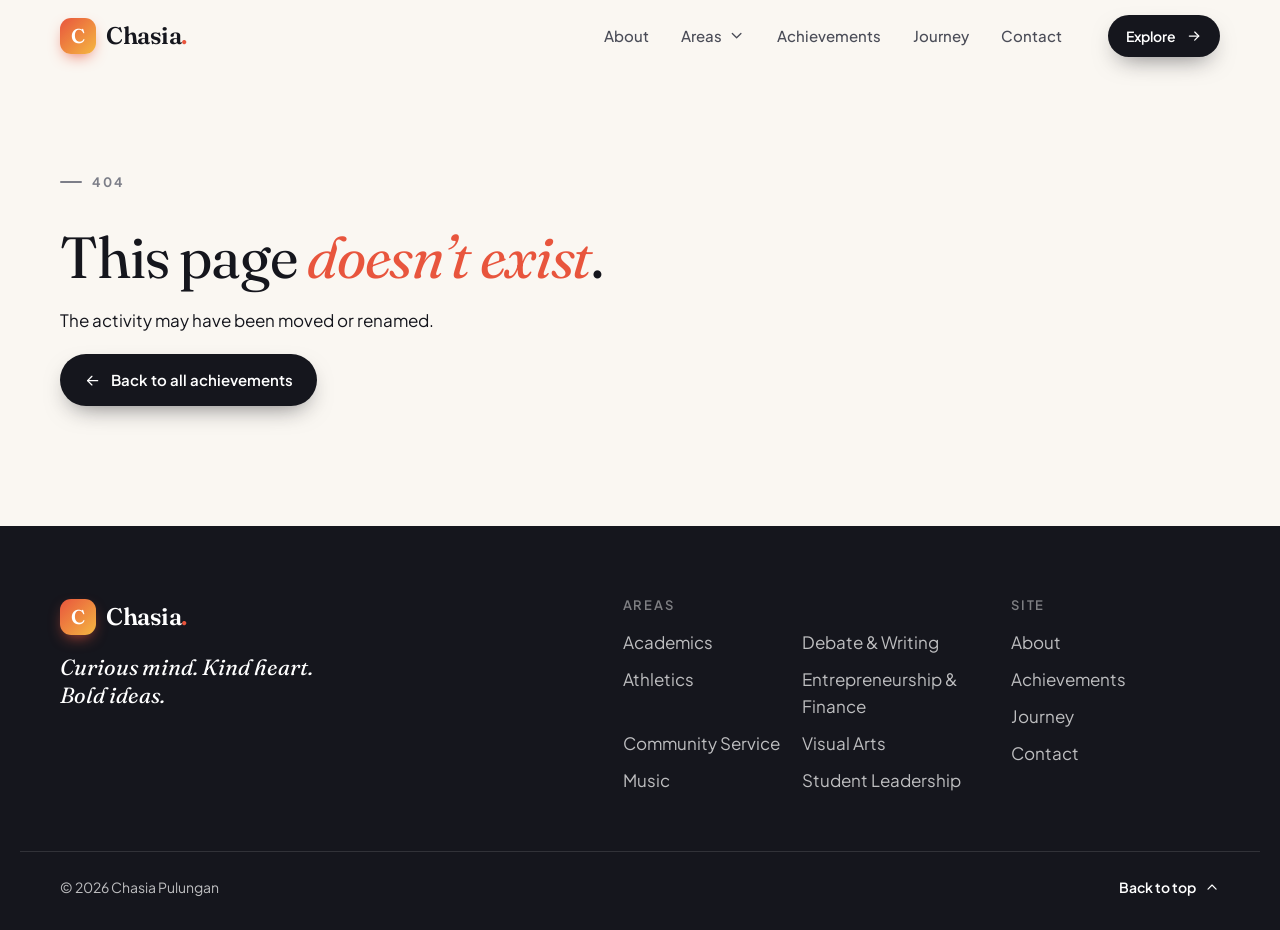
==== activity.html @ 690231e1 "Build Chasia achievements website Static, responsive site with a home page (hero, highlights, areas," ====
<!doctype html>
<html lang="en">
<head>
  <meta charset="utf-8">
  <meta name="viewport" content="width=device-width, initial-scale=1">
  <title>Activity — Chasia Pulungan</title>
  <meta name="description" content="Details, photos and videos of Chasia Pulungan’s activities and achievements.">
  <meta name="theme-color" content="#FAF7F2">
  <link rel="icon" href="assets/img/favicon.svg" type="image/svg+xml">
  <link rel="preconnect" href="https://fonts.googleapis.com">
  <link rel="preconnect" href="https://fonts.gstatic.com" crossorigin>
  <link href="https://fonts.googleapis.com/css2?family=Fraunces:ital,opsz,wght@0,9..144,400;0,9..144,600;1,9..144,400;1,9..144,600&family=Plus+Jakarta+Sans:wght@400;500;600;700&display=swap" rel="stylesheet">
  <link rel="stylesheet" href="assets/css/styles.css">
</head>
<body class="page-activity">
  <a class="skip" href="#main">Skip to content</a>
  <header id="site-header" class="header"></header>
  <main id="main"></main>
  <footer id="site-footer" class="footer"></footer>

  <!-- Lightbox -->
  <div class="lightbox" id="lightbox" role="dialog" aria-modal="true" aria-label="Media viewer" hidden>
    <div class="lightbox__top">
      <span class="lightbox__count" data-lb-count></span>
      <button class="lightbox__btn" data-lb-close aria-label="Close viewer"></button>
    </div>
    <div class="lightbox__stage" data-lb-stage></div>
    <button class="lightbox__nav lightbox__nav--prev" data-lb-prev aria-label="Previous"></button>
    <button class="lightbox__nav lightbox__nav--next" data-lb-next aria-label="Next"></button>
    <div class="lightbox__bottom">
      <p class="lightbox__caption" data-lb-caption></p>
      <div class="lightbox__thumbs" data-lb-thumbs></div>
    </div>
  </div>

  <script src="assets/js/data.js"></script>
  <script src="assets/js/common.js"></script>
  <script src="assets/js/activity.js"></script>
</body>
</html>
---- assets/css/styles.css ----
/* =============================================================
   CHASIA — Design system
   ============================================================= */
:root {
  --bg: #FAF7F2;
  --bg-2: #F3EEE6;
  --surface: #FFFFFF;
  --ink: #15161D;
  --ink-2: #4A4C57;
  --ink-3: #7C7E88;
  --line: #E6E0D6;
  --accent: #E8553D;
  --accent-2: #F5B841;
  --radius: 22px;
  --radius-sm: 14px;
  --shadow-sm: 0 1px 2px rgba(21,22,29,.05), 0 2px 8px rgba(21,22,29,.04);
  --shadow: 0 2px 4px rgba(21,22,29,.04), 0 12px 32px -8px rgba(21,22,29,.12);
  --shadow-lg: 0 30px 60px -20px rgba(21,22,29,.28);
  --serif: "Fraunces", Georgia, "Times New Roman", serif;
  --sans: "Plus Jakarta Sans", system-ui, -apple-system, "Segoe UI", sans-serif;
  --ease: cubic-bezier(.2,.7,.2,1);
  --header-h: 72px;
  --gutter: clamp(16px, 4vw, 40px);
}

*, *::before, *::after { box-sizing: border-box; }
[hidden] { display: none !important; }
html { scroll-behavior: smooth; scroll-padding-top: calc(var(--header-h) + 12px); -webkit-text-size-adjust: 100%; }
body {
  margin: 0; background: var(--bg); color: var(--ink);
  font-family: var(--sans); font-size: 17px; line-height: 1.6;
  -webkit-font-smoothing: antialiased; text-rendering: optimizeLegibility;
  overflow-x: hidden;
}
body.drawer-open, body.lb-open { overflow: hidden; }
img, video, svg { display: block; max-width: 100%; }
a { color: inherit; text-decoration: none; }
button { font: inherit; color: inherit; background: none; border: 0; cursor: pointer; padding: 0; }
h1, h2, h3, h4 { margin: 0; font-weight: 600; line-height: 1.1; }
p { margin: 0; }
ul, ol { margin: 0; padding: 0; list-style: none; }
:focus-visible { outline: 3px solid var(--accent); outline-offset: 3px; border-radius: 6px; }
::selection { background: var(--ink); color: var(--bg); }

.i { width: 1.15em; height: 1.15em; flex: none; }
.rot90 { transform: rotate(90deg); transition: transform .25s var(--ease); }
.container { width: 100%; max-width: 1240px; margin: 0 auto; padding: 0 var(--gutter); }

.skip { position: absolute; left: 12px; top: -60px; z-index: 200; background: var(--ink); color: #fff; padding: 10px 16px; border-radius: 10px; }
.skip:focus { top: 12px; }

/* ---------- Typography ---------- */
.kicker {
  display: inline-flex; align-items: center; gap: 10px;
  font-size: 13px; font-weight: 700; letter-spacing: .14em; text-transform: uppercase; color: var(--ink-3);
  margin-bottom: 14px;
}
.kicker::before { content: ""; width: 22px; height: 2px; background: currentColor; border-radius: 2px; }
.kicker--light { color: rgba(255,255,255,.7); }
.h2 { font-family: var(--serif); font-weight: 400; font-size: clamp(34px, 5vw, 58px); letter-spacing: -.02em; line-height: 1.04; }
.h2 em, .hero__title em { font-style: italic; color: var(--accent); }
.h2--light { color: #fff; }
.h2--light em { color: var(--accent-2); }
.h3 { font-family: var(--serif); font-weight: 600; font-size: 26px; letter-spacing: -.01em; margin: 48px 0 18px; }

/* ---------- Buttons ---------- */
.btn {
  display: inline-flex; align-items: center; justify-content: center; gap: 10px;
  height: 52px; padding: 0 24px; border-radius: 999px; font-weight: 600; font-size: 15px;
  transition: transform .25s var(--ease), background .25s, color .25s, box-shadow .25s, border-color .25s;
  white-space: nowrap;
}
.btn .i { transition: transform .25s var(--ease); }
.btn:hover .i:last-child { transform: translateX(3px); }
.btn:active { transform: scale(.97); }
.btn--sm { height: 42px; padding: 0 18px; font-size: 14px; }
.btn--lg { height: 62px; padding: 0 30px; font-size: 17px; }
.btn--ink { background: var(--ink); color: #fff; box-shadow: 0 10px 24px -10px rgba(21,22,29,.6); }
.btn--ink:hover { background: #000; box-shadow: 0 14px 30px -10px rgba(21,22,29,.7); }
.btn--ghost { border: 1.5px solid var(--line); background: rgba(255,255,255,.6); }
.btn--ghost:hover { border-color: var(--ink); background: #fff; }
.btn--light { background: #fff; color: var(--ink); }
.btn--light:hover { box-shadow: 0 12px 30px -10px rgba(0,0,0,.4); }
.btn .count { background: var(--ink); color: #fff; border-radius: 999px; font-size: 12px; padding: 2px 8px; }

.link-arrow { display: inline-flex; align-items: center; gap: 8px; font-weight: 600; border-bottom: 1.5px solid currentColor; padding-bottom: 2px; }
.link-arrow:hover .i { transform: translateX(4px); }
.link-arrow .i { transition: transform .25s var(--ease); }

.chip { display: inline-flex; align-items: center; gap: 6px; font-size: 12.5px; font-weight: 600; border-radius: 999px; padding: 5px 11px; }
.chip--cat { background: color-mix(in srgb, var(--c1) 10%, transparent); color: var(--c1); }
.chip--cat .i { width: 14px; height: 14px; }

/* ---------- Header ---------- */
.header { position: fixed; inset: 0 0 auto; z-index: 100; height: var(--header-h); transition: background .3s, box-shadow .3s, backdrop-filter .3s; }
.header.is-scrolled { background: rgba(250,247,242,.82); backdrop-filter: saturate(1.4) blur(16px); -webkit-backdrop-filter: saturate(1.4) blur(16px); box-shadow: 0 1px 0 var(--line); }
.header__inner { height: 100%; display: flex; align-items: center; gap: 24px; }
.brand { display: inline-flex; align-items: center; gap: 10px; font-family: var(--serif); font-size: 24px; font-weight: 600; letter-spacing: -.02em; }
.brand__mark { width: 36px; height: 36px; border-radius: 11px; display: grid; place-items: center; color: #fff; font-size: 20px; background: linear-gradient(135deg, var(--accent), var(--accent-2)); box-shadow: 0 6px 16px -6px var(--accent); }
.brand__word i { color: var(--accent); font-style: normal; }
.brand--light { color: #fff; }

.nav { display: flex; align-items: center; gap: 4px; margin-left: auto; }
.nav > a, .nav__dropbtn { display: inline-flex; align-items: center; gap: 6px; padding: 10px 14px; border-radius: 999px; font-size: 15px; font-weight: 500; color: var(--ink-2); transition: color .2s, background .2s; }
.nav > a:hover, .nav__dropbtn:hover, .nav__drop.is-open .nav__dropbtn { color: var(--ink); background: rgba(21,22,29,.06); }
.nav__drop { position: relative; }
.nav__drop.is-open .rot90 { transform: rotate(-90deg); }
.mega {
  position: absolute; top: calc(100% + 12px); left: 50%; width: 600px;
  transform: translate(-50%, -8px); opacity: 0; visibility: hidden;
  background: var(--surface); border-radius: var(--radius); box-shadow: var(--shadow-lg); border: 1px solid var(--line);
  padding: 12px; transition: opacity .25s, transform .25s var(--ease), visibility .25s;
}
.nav__drop.is-open .mega { opacity: 1; visibility: visible; transform: translate(-50%, 0); }
.mega__grid { display: grid; grid-template-columns: 1fr 1fr; gap: 4px; }
.mega__item { display: flex; align-items: center; gap: 14px; padding: 12px; border-radius: 14px; transition: background .2s; }
.mega__item:hover { background: var(--bg); }
.mega__item strong { display: block; font-size: 15px; font-weight: 600; line-height: 1.3; }
.mega__item small { color: var(--ink-3); font-size: 13px; }
.mega__icon { width: 42px; height: 42px; border-radius: 12px; display: grid; place-items: center; color: #fff; background: linear-gradient(135deg, var(--c1), var(--c2)); flex: none; }
.header__cta { margin-left: 8px; }
.burger { display: none; width: 46px; height: 46px; border-radius: 14px; place-items: center; margin-left: auto; background: var(--ink); color: #fff; }
.burger .i { width: 22px; height: 22px; }

.drawer { position: fixed; inset: var(--header-h) 0 0; background: var(--bg); overflow-y: auto; opacity: 0; transform: translateY(-10px); transition: opacity .3s, transform .3s var(--ease); }
.drawer.is-open { opacity: 1; transform: none; }
.drawer__inner { padding-top: 16px; padding-bottom: 40px; }
.drawer__links a { display: block; font-family: var(--serif); font-size: 40px; letter-spacing: -.02em; padding: 6px 0; border-bottom: 1px solid var(--line); }
.drawer__label { margin: 28px 0 10px; font-size: 13px; font-weight: 700; letter-spacing: .14em; text-transform: uppercase; color: var(--ink-3); }
.drawer__areas { display: grid; gap: 4px; }
.drawer__areas .mega__item { background: var(--surface); }

@media (max-width: 960px) {
  .nav, .header__cta { display: none; }
  .burger { display: grid; }
}

/* ---------- Sections ---------- */
.section { padding: clamp(72px, 10vw, 128px) 0; position: relative; }
.section--tint { background: var(--bg-2); }
.section__head { display: flex; align-items: flex-end; justify-content: space-between; gap: 24px 40px; flex-wrap: wrap; margin-bottom: clamp(32px, 5vw, 56px); }
.section__sub { max-width: 380px; color: var(--ink-2); }

/* ---------- Reveal ---------- */
.reveal { opacity: 0; transform: translateY(22px); transition: opacity .8s var(--ease), transform .8s var(--ease); transition-delay: var(--stagger, 0ms); }
.reveal.is-in { opacity: 1; transform: none; }
@media (prefers-reduced-motion: reduce) {
  *, *::before, *::after { animation: none !important; transition: none !important; }
  html { scroll-behavior: auto; }
  .reveal { opacity: 1; transform: none; }
}

/* ---------- Hero ---------- */
.hero { position: relative; padding: calc(var(--header-h) + clamp(40px, 7vw, 90px)) 0 0; overflow: hidden; }
.hero__bg { position: absolute; inset: 0; pointer-events: none; }
.blob { position: absolute; border-radius: 50%; filter: blur(70px); opacity: .5; animation: float 18s ease-in-out infinite; }
.hero .blob--1 { width: 520px; height: 520px; background: #FFC9B5; top: -140px; right: -80px; }
.hero .blob--2 { width: 420px; height: 420px; background: #C9D5FF; top: 280px; right: 30%; animation-delay: -6s; }
.hero .blob--3 { width: 360px; height: 360px; background: #FFE3A6; top: 40px; left: -140px; animation-delay: -12s; }
@keyframes float { 0%,100% { transform: translate(0,0) scale(1); } 33% { transform: translate(30px,-20px) scale(1.05); } 66% { transform: translate(-20px,20px) scale(.96); } }

.hero__inner { position: relative; display: grid; grid-template-columns: 1.15fr .85fr; gap: clamp(32px, 6vw, 80px); align-items: center; }
.eyebrow { display: inline-flex; align-items: center; gap: 10px; padding: 8px 16px 8px 12px; border-radius: 999px; background: rgba(255,255,255,.7); border: 1px solid var(--line); font-size: 13.5px; font-weight: 600; color: var(--ink-2); margin-bottom: 28px; backdrop-filter: blur(6px); }
.dot { width: 8px; height: 8px; border-radius: 50%; background: #2BB673; box-shadow: 0 0 0 4px rgba(43,182,115,.18); animation: pulse 2s infinite; }
@keyframes pulse { 50% { box-shadow: 0 0 0 7px rgba(43,182,115,.05); } }
.hero__title { font-family: var(--serif); font-weight: 400; font-size: clamp(46px, 7.4vw, 100px); line-height: .98; letter-spacing: -.035em; }
.hero__title em { display: inline-block; font-size: .56em; line-height: 1.1; margin-top: .25em; letter-spacing: -.02em; color: var(--ink-2); }
.hl { position: relative; white-space: nowrap; font-style: italic; color: var(--accent); }
.hl::after { content: ""; position: absolute; left: -2%; right: -2%; bottom: .06em; height: .14em; background: var(--accent-2); opacity: .55; border-radius: 4px; z-index: -1; }
.hero__lead { margin-top: 28px; max-width: 540px; font-size: clamp(17px, 1.6vw, 19px); color: var(--ink-2); }
.hero__actions { display: flex; flex-wrap: wrap; gap: 12px; margin-top: 36px; }

.hero__visual { position: relative; }
.portrait { aspect-ratio: 4/5; border-radius: 32px; overflow: hidden; box-shadow: var(--shadow-lg); transform: rotate(2deg); background: var(--surface); }
.portrait img { width: 100%; height: 100%; object-fit: cover; }
.portrait__ph { position: relative; height: 100%; display: grid; place-items: center; background: radial-gradient(120% 90% at 20% 10%, #FF8F70 0%, transparent 55%), radial-gradient(120% 90% at 90% 90%, #6F8DFF 0%, transparent 60%), linear-gradient(135deg, #F5B841, #E8553D 60%, #6B35B8); }
.portrait__mono { font-family: var(--serif); font-style: italic; font-size: clamp(110px, 14vw, 180px); color: rgba(255,255,255,.92); letter-spacing: -.05em; text-shadow: 0 20px 40px rgba(0,0,0,.15); }
.portrait__note { position: absolute; top: 18px; left: 50%; transform: translateX(-50%); display: inline-flex; gap: 8px; align-items: center; padding: 8px 14px; border-radius: 999px; background: rgba(255,255,255,.22); color: #fff; font-size: 13px; font-weight: 600; backdrop-filter: blur(8px); white-space: nowrap; }
.float { position: absolute; display: flex; align-items: center; gap: 12px; padding: 12px 18px 12px 12px; background: rgba(255,255,255,.92); backdrop-filter: blur(10px); border-radius: 18px; box-shadow: var(--shadow); animation: bob 6s ease-in-out infinite; }
.float strong { display: block; font-size: 16px; line-height: 1.2; }
.float small { color: var(--ink-3); font-size: 12.5px; }
.float__icon { width: 40px; height: 40px; border-radius: 12px; display: grid; place-items: center; color: #fff; background: linear-gradient(135deg, var(--c1), var(--c2)); }
.float--1 { top: 9%; left: -14%; }
.float--2 { bottom: 22%; right: -10%; animation-delay: -2s; }
.float--3 { bottom: -4%; left: 4%; animation-delay: -4s; }
@keyframes bob { 50% { transform: translateY(-10px); } }

.marquee { position: relative; margin-top: clamp(60px, 8vw, 100px); border-block: 1px solid var(--line); background: var(--surface); overflow: hidden; }
.marquee__track { display: flex; width: max-content; animation: marquee 40s linear infinite; }
.marquee__track span { display: inline-flex; align-items: center; gap: 12px; padding: 22px 32px; font-family: var(--serif); font-size: clamp(20px, 2.4vw, 28px); font-style: italic; white-space: nowrap; color: var(--ink-2); }
.marquee__track span .i { color: var(--accent); }
.marquee:hover .marquee__track { animation-play-state: paused; }
@keyframes marquee { to { transform: translateX(-50%); } }

@media (max-width: 900px) {
  .hero__inner { grid-template-columns: 1fr; }
  .hero__visual { max-width: 420px; width: 88%; margin: 20px auto 0; }
  .float--1 { left: -6%; } .float--2 { right: -6%; }
}
@media (max-width: 480px) { .float { padding: 8px 12px 8px 8px; } .float__icon { width: 32px; height: 32px; } .float strong { font-size: 14px; } }

/* ---------- About ---------- */
.about__grid { display: grid; grid-template-columns: 1fr 1fr; gap: clamp(32px, 6vw, 96px); align-items: start; }
.about__text > p { font-size: clamp(18px, 1.8vw, 21px); line-height: 1.65; color: var(--ink-2); }
.facts { margin-top: 32px; border-top: 1px solid var(--line); }
.facts li { display: flex; align-items: center; gap: 14px; padding: 16px 0; border-bottom: 1px solid var(--line); }
.facts li .i { color: var(--accent); }
.facts li span { color: var(--ink-3); flex: 1; }
.stats { display: grid; grid-template-columns: repeat(4, 1fr); gap: 16px; margin-top: clamp(56px, 7vw, 88px); }
.stat { padding: 28px; background: var(--surface); border-radius: var(--radius); border: 1px solid var(--line); }
.stat__value { display: block; font-family: var(--serif); font-size: clamp(44px, 5vw, 64px); line-height: 1; letter-spacing: -.03em; background: linear-gradient(135deg, var(--accent), #6B35B8); -webkit-background-clip: text; background-clip: text; color: transparent; }
.stat__label { display: block; margin-top: 12px; font-size: 14.5px; color: var(--ink-2); line-height: 1.45; }
@media (max-width: 900px) { .about__grid { grid-template-columns: 1fr; } .stats { grid-template-columns: 1fr 1fr; } }
@media (max-width: 420px) { .stat { padding: 20px; } }

/* ---------- Bento (featured) ---------- */
.bento { display: grid; grid-template-columns: repeat(6, 1fr); grid-auto-rows: minmax(220px, auto); gap: 16px; }
.feat {
  position: relative; overflow: hidden; display: flex; flex-direction: column; justify-content: flex-end; gap: 10px;
  padding: 28px; border-radius: var(--radius); color: #fff; isolation: isolate;
  background: linear-gradient(140deg, var(--c1), var(--c2));
  transition: transform .4s var(--ease), box-shadow .4s;
}
.feat:hover { transform: translateY(-6px); box-shadow: 0 30px 50px -24px var(--c1); }
.feat__glow { position: absolute; width: 70%; aspect-ratio: 1; right: -20%; top: -30%; border-radius: 50%; background: rgba(255,255,255,.18); z-index: -1; transition: transform .6s var(--ease); }
.feat:hover .feat__glow { transform: scale(1.2); }
.feat__icon { position: absolute; top: 24px; left: 24px; width: 48px; height: 48px; border-radius: 14px; display: grid; place-items: center; background: rgba(255,255,255,.18); backdrop-filter: blur(6px); }
.feat__cat { font-size: 13px; font-weight: 600; letter-spacing: .04em; opacity: .85; }
.feat__stat { font-family: var(--serif); font-size: clamp(56px, 7vw, 92px); line-height: .9; letter-spacing: -.04em; }
.feat__stat small { display: block; font-family: var(--sans); font-size: 14px; letter-spacing: 0; opacity: .85; margin-top: 8px; }
.feat__title { font-family: var(--serif); font-size: clamp(21px, 2.1vw, 26px); line-height: 1.2; max-width: 30ch; }
.feat__go { position: absolute; top: 24px; right: 24px; width: 44px; height: 44px; border-radius: 50%; display: grid; place-items: center; background: #fff; color: var(--c1); transform: scale(.85); transition: transform .3s var(--ease); }
.feat:hover .feat__go { transform: scale(1) rotate(45deg); }
.feat--0 { grid-column: span 3; grid-row: span 2; min-height: 460px; }
.feat--1 { grid-column: span 3; }
.feat--2 { grid-column: span 3; }
.feat--3, .feat--4, .feat--5 { grid-column: span 2; }
@media (max-width: 900px) {
  .bento { grid-template-columns: 1fr 1fr; }
  .feat--0 { grid-column: span 2; grid-row: auto; min-height: 380px; }
  .feat--1, .feat--2, .feat--3, .feat--4, .feat--5 { grid-column: span 1; min-height: 260px; }
}
@media (max-width: 560px) {
  .bento { grid-template-columns: 1fr; }
  .feat--0, .feat--1, .feat--2, .feat--3, .feat--4, .feat--5 { grid-column: auto; min-height: 260px; }
}

/* ---------- Areas ---------- */
.areas { display: grid; grid-template-columns: repeat(4, 1fr); gap: 16px; }
.area {
  position: relative; text-align: left; display: flex; flex-direction: column; gap: 8px;
  padding: 24px; min-height: 260px; border-radius: var(--radius); background: var(--surface); border: 1px solid var(--line);
  overflow: hidden; isolation: isolate; transition: transform .4s var(--ease), border-color .3s, color .3s, box-shadow .4s;
}
.area::before { content: ""; position: absolute; inset: 0; z-index: -1; background: linear-gradient(140deg, var(--c1), var(--c2)); opacity: 0; transition: opacity .4s var(--ease); }
.area:hover { transform: translateY(-4px); color: #fff; border-color: transparent; box-shadow: 0 24px 40px -22px var(--c1); }
.area:hover::before { opacity: 1; }
.area__num { position: absolute; top: 22px; right: 24px; font-family: var(--serif); font-style: italic; font-size: 15px; color: var(--ink-3); transition: color .3s; }
.area:hover .area__num, .area:hover .area__blurb, .area:hover .area__foot { color: rgba(255,255,255,.85); }
.area__icon { width: 52px; height: 52px; border-radius: 16px; display: grid; place-items: center; margin-bottom: 18px; color: #fff; background: linear-gradient(135deg, var(--c1), var(--c2)); transition: background .3s; }
.area:hover .area__icon { background: rgba(255,255,255,.2); }
.area__icon .i { width: 24px; height: 24px; }
.area__name { font-family: var(--serif); font-size: 23px; line-height: 1.15; letter-spacing: -.01em; }
.area__blurb { font-size: 14.5px; color: var(--ink-2); line-height: 1.5; transition: color .3s; }
.area__foot { margin-top: auto; padding-top: 14px; display: flex; justify-content: space-between; align-items: center; font-size: 13.5px; font-weight: 600; color: var(--ink-3); transition: color .3s; }
.area__foot .i { transition: transform .3s var(--ease); }
.area:hover .area__foot .i { transform: translateX(4px); }
@media (max-width: 1024px) { .areas { grid-template-columns: repeat(2, 1fr); } }
@media (max-width: 520px) {
  .areas { grid-template-columns: 1fr 1fr; gap: 10px; }
  .area { min-height: 0; padding: 18px; }
  .area__blurb, .area__num { display: none; }
  .area__icon { width: 42px; height: 42px; margin-bottom: 8px; }
  .area__name { font-size: 18px; }
}

/* ---------- Search + filters ---------- */
.search { display: flex; align-items: center; gap: 10px; width: min(100%, 380px); height: 52px; padding: 0 18px; border-radius: 999px; background: var(--surface); border: 1.5px solid var(--line); color: var(--ink-3); transition: border-color .2s, box-shadow .2s; }
.search:focus-within { border-color: var(--ink); box-shadow: 0 0 0 4px rgba(21,22,29,.06); }
.search input { flex: 1; min-width: 0; border: 0; outline: 0; background: none; font: inherit; font-size: 15px; color: var(--ink); }
.filters {
  position: sticky; top: calc(var(--header-h) + 8px); z-index: 20;
  display: flex; gap: 8px; overflow-x: auto; scrollbar-width: none; padding: 8px; margin: 0 -8px;
  border-radius: 999px; background: rgba(243,238,230,.85); backdrop-filter: blur(12px);
  -webkit-mask-image: linear-gradient(90deg, #000 92%, transparent); mask-image: linear-gradient(90deg, #000 92%, transparent);
}
.filters::-webkit-scrollbar { display: none; }
.filter { flex: none; display: inline-flex; align-items: center; gap: 8px; height: 44px; padding: 0 18px; border-radius: 999px; background: var(--surface); border: 1.5px solid var(--line); font-size: 14.5px; font-weight: 600; color: var(--ink-2); transition: all .25s var(--ease); }
.filter .i { color: var(--c1, var(--ink)); width: 17px; height: 17px; }
.filter span { font-size: 12px; padding: 1px 8px; border-radius: 999px; background: var(--bg-2); color: var(--ink-3); }
.filter:hover { border-color: var(--ink-3); color: var(--ink); }
.filter.is-active { background: var(--ink); border-color: var(--ink); color: #fff; }
.filter.is-active[style] { background: linear-gradient(135deg, var(--c1), var(--c2)); border-color: transparent; }
.filter.is-active .i { color: #fff; }
.filter.is-active span { background: rgba(255,255,255,.2); color: #fff; }
.results-note { margin: 20px 0 24px; font-size: 14px; color: var(--ink-3); }
.empty { text-align: center; padding: 60px 20px; color: var(--ink-2); display: grid; gap: 16px; justify-items: center; }

/* ---------- Cards ---------- */
.grid { display: grid; grid-template-columns: repeat(auto-fill, minmax(290px, 1fr)); gap: 20px; }
.grid--3 { grid-template-columns: repeat(3, 1fr); }
@media (max-width: 900px) { .grid--3 { grid-template-columns: 1fr 1fr; } }
@media (max-width: 600px) { .grid--3 { grid-template-columns: 1fr; } }
.card { display: flex; flex-direction: column; background: var(--surface); border-radius: var(--radius); border: 1px solid var(--line); overflow: hidden; transition: transform .4s var(--ease), box-shadow .4s, border-color .3s, opacity .8s var(--ease); }
.card:hover { transform: translateY(-6px); box-shadow: var(--shadow); border-color: transparent; }
.card__media { position: relative; aspect-ratio: 16/10; overflow: hidden; }
.card__badge { position: absolute; left: 14px; bottom: 14px; display: inline-flex; align-items: center; gap: 6px; padding: 6px 12px; border-radius: 999px; background: rgba(255,255,255,.95); color: var(--c1); font-size: 12.5px; font-weight: 700; box-shadow: var(--shadow-sm); }
.card__badge .i { width: 15px; height: 15px; }
.card__body { display: flex; flex-direction: column; gap: 10px; padding: 22px 22px 24px; flex: 1; }
.card__meta { display: flex; align-items: center; justify-content: space-between; gap: 8px; }
.card__period { font-size: 13px; color: var(--ink-3); font-weight: 500; }
.card__title { font-family: var(--serif); font-weight: 600; font-size: 21px; line-height: 1.22; letter-spacing: -.01em; }
.card__summary { font-size: 15px; color: var(--ink-2); line-height: 1.55; }
.card__cta { margin-top: auto; padding-top: 8px; display: inline-flex; align-items: center; gap: 8px; font-size: 14px; font-weight: 600; color: var(--c1); }
.card__cta .i { transition: transform .3s var(--ease); }
.card:hover .card__cta .i { transform: translateX(5px); }

.cover { position: relative; width: 100%; height: 100%; background: linear-gradient(140deg, var(--c1), var(--c2)); overflow: hidden; }
.cover img { width: 100%; height: 100%; object-fit: cover; transition: transform .8s var(--ease); }
.card:hover .cover img { transform: scale(1.06); }
.cover--art::before, .cover--art::after { content: ""; position: absolute; border-radius: 50%; background: rgba(255,255,255,.14); }
.cover--art::before { width: 70%; aspect-ratio: 1; right: -18%; top: -35%; }
.cover--art::after { width: 45%; aspect-ratio: 1; left: -12%; bottom: -30%; background: rgba(255,255,255,.09); }
.cover__icon { position: absolute; right: 9%; bottom: 12%; color: rgba(255,255,255,.92); transition: transform .8s var(--ease); }
.cover__icon .i { width: clamp(56px, 22%, 96px); height: auto; aspect-ratio: 1; stroke-width: 1.3; }
.card .cover__icon .i { width: 72px; }
.card:hover .cover__icon { transform: scale(1.1) rotate(-6deg); }
.cover__grain { position: absolute; inset: 0; opacity: .25; mix-blend-mode: overlay; background-image: url("data:image/svg+xml,%3Csvg xmlns='http://www.w3.org/2000/svg' width='160' height='160'%3E%3Cfilter id='n'%3E%3CfeTurbulence type='fractalNoise' baseFrequency='.9' numOctaves='2'/%3E%3C/filter%3E%3Crect width='100%25' height='100%25' filter='url(%23n)'/%3E%3C/svg%3E"); }

/* ---------- Journey ---------- */
.journey { display: grid; gap: 0; }
.year { display: grid; grid-template-columns: 200px 1fr; gap: 32px; padding: 36px 0; border-top: 1px solid var(--line); }
.year:last-child { border-bottom: 1px solid var(--line); }
.year__label span { display: block; font-family: var(--serif); font-size: clamp(44px, 5vw, 64px); line-height: 1; letter-spacing: -.03em; }
.year__label small { display: block; margin-top: 8px; color: var(--ink-3); font-size: 14px; }
.year:first-child .year__label span { font-style: italic; color: var(--accent); }
.year__list { display: grid; grid-template-columns: 1fr 1fr; gap: 8px; }
.year__list a { display: flex; align-items: center; gap: 14px; padding: 12px 16px 12px 12px; border-radius: 16px; transition: background .25s, transform .25s var(--ease); }
.year__list a:hover { background: var(--surface); box-shadow: var(--shadow-sm); }
.year__dot { width: 40px; height: 40px; flex: none; border-radius: 12px; display: grid; place-items: center; color: #fff; background: linear-gradient(135deg, var(--c1), var(--c2)); }
.year__dot .i { width: 19px; height: 19px; }
.year__text { flex: 1; min-width: 0; }
.year__text strong { display: block; font-weight: 600; font-size: 15.5px; line-height: 1.35; }
.year__text small { color: var(--ink-3); font-size: 13px; }
.year__arrow { color: var(--ink-3); opacity: 0; transform: translateX(-6px); transition: all .25s var(--ease); }
.year__list a:hover .year__arrow { opacity: 1; transform: none; color: var(--c1); }
@media (max-width: 900px) { .year { grid-template-columns: 1fr; gap: 16px; } .year__list { grid-template-columns: 1fr; } .year__list a { padding-left: 0; } .year__arrow { opacity: 1; transform: none; } }

/* ---------- Contact ---------- */
.contact { padding-top: 0; }
.contact__card { position: relative; overflow: hidden; isolation: isolate; text-align: center; padding: clamp(56px, 9vw, 110px) clamp(24px, 5vw, 60px); border-radius: 36px; background: var(--ink); color: #fff; display: grid; justify-items: center; gap: 18px; }
.contact__bg { position: absolute; inset: 0; z-index: -1; }
.contact .blob--1 { width: 460px; height: 460px; background: var(--accent); left: -120px; top: -160px; opacity: .45; }
.contact .blob--2 { width: 420px; height: 420px; background: #6B35B8; right: -120px; bottom: -180px; opacity: .5; animation-delay: -8s; }
.contact__lead { color: rgba(255,255,255,.75); max-width: 460px; margin-bottom: 14px; }
.contact .btn--light { max-width: 100%; }
.contact .btn--light span:last-child { overflow: hidden; text-overflow: ellipsis; }

/* ---------- Footer ---------- */
.footer { background: var(--ink); color: rgba(255,255,255,.72); padding: 72px 0 32px; }
.page-home .footer { margin-top: 0; }
.footer__inner { display: grid; grid-template-columns: 1.5fr 1fr .6fr; gap: 40px; }
.footer__brand p { margin-top: 16px; font-family: var(--serif); font-style: italic; font-size: 22px; color: #fff; max-width: 280px; line-height: 1.3; }
.footer h4 { font-size: 13px; letter-spacing: .14em; text-transform: uppercase; color: rgba(255,255,255,.45); margin-bottom: 16px; }
.footer__col ul { display: grid; gap: 10px; }
.footer__col:nth-child(2) ul { grid-template-columns: 1fr 1fr; }
.footer a:hover { color: #fff; }
.footer__bottom { display: flex; justify-content: space-between; align-items: center; margin-top: 56px; padding-top: 24px; border-top: 1px solid rgba(255,255,255,.12); font-size: 14px; }
.totop { display: inline-flex; align-items: center; gap: 8px; font-weight: 600; color: #fff; }
@media (max-width: 760px) { .footer__inner { grid-template-columns: 1fr; } }

/* =============================================================
   ACTIVITY PAGE
   ============================================================= */
.a-hero { position: relative; overflow: hidden; color: #fff; padding: calc(var(--header-h) + 40px) 0 clamp(56px, 8vw, 96px); background: linear-gradient(135deg, var(--c1), var(--c2)); isolation: isolate; }
.a-hero__bg { position: absolute; inset: 0; z-index: -1; background:
  radial-gradient(60% 80% at 100% 0%, rgba(255,255,255,.22), transparent 60%),
  radial-gradient(50% 60% at 0% 100%, rgba(0,0,0,.18), transparent 60%); }
.page-activity .header:not(.is-scrolled) { color: #fff; }
.page-activity .header:not(.is-scrolled) .nav > a, .page-activity .header:not(.is-scrolled) .nav__dropbtn { color: rgba(255,255,255,.85); }
.page-activity .header:not(.is-scrolled) .nav > a:hover, .page-activity .header:not(.is-scrolled) .nav__dropbtn:hover { background: rgba(255,255,255,.14); color: #fff; }
.page-activity .header:not(.is-scrolled) .brand__word i { color: #fff; }
.page-activity .header:not(.is-scrolled) .header__cta { background: #fff; color: var(--ink); }
.page-activity .header:not(.is-scrolled) .burger { background: #fff; color: var(--ink); }
.page-activity .drawer, .page-activity .mega { color: var(--ink); }

.a-hero__inner { display: grid; grid-template-columns: 1.2fr .8fr; gap: clamp(32px, 5vw, 72px); align-items: center; }
.crumbs { display: flex; flex-wrap: wrap; gap: 8px; font-size: 14px; color: rgba(255,255,255,.75); margin-bottom: 28px; }
.crumbs a:hover { color: #fff; text-decoration: underline; text-underline-offset: 3px; }
.crumbs [aria-current] { color: #fff; font-weight: 600; max-width: 32ch; overflow: hidden; text-overflow: ellipsis; white-space: nowrap; }
.a-hero__cat { display: inline-flex; align-items: center; gap: 10px; font-size: 13px; font-weight: 700; letter-spacing: .14em; text-transform: uppercase; color: rgba(255,255,255,.85); margin-bottom: 18px; }
.a-hero__title { font-family: var(--serif); font-weight: 400; font-size: clamp(38px, 5.6vw, 76px); line-height: 1.02; letter-spacing: -.03em; }
.a-hero__lead { margin-top: 22px; max-width: 620px; font-size: clamp(17px, 1.7vw, 20px); color: rgba(255,255,255,.88); }
.a-hero__meta { display: flex; flex-wrap: wrap; gap: 8px; margin-top: 28px; }
.pill { display: inline-flex; align-items: center; gap: 8px; height: 38px; padding: 0 14px; border-radius: 999px; background: rgba(255,255,255,.14); border: 1px solid rgba(255,255,255,.25); font-size: 14px; font-weight: 500; backdrop-filter: blur(6px); }
.pill .i { width: 16px; height: 16px; }
.pill--solid { background: #fff; color: var(--c1); border-color: #fff; font-weight: 700; }
.a-hero__jump { margin-top: 28px; }
.a-hero__visual { position: relative; }
.cover--hero { aspect-ratio: 4/5; border-radius: 28px; box-shadow: 0 40px 80px -30px rgba(0,0,0,.45); border: 1px solid rgba(255,255,255,.25); transform: rotate(-2deg); }
.cover--hero .cover__icon { right: 50%; bottom: 50%; transform: translate(50%, 50%); }
.cover--hero .cover__icon .i { width: 150px; stroke-width: 1.1; }
.a-hero__stat { position: absolute; left: -24px; bottom: 28px; padding: 18px 22px; border-radius: 20px; background: #fff; color: var(--ink); box-shadow: var(--shadow-lg); max-width: 220px; }
.a-hero__stat strong { display: block; font-family: var(--serif); font-size: 44px; line-height: 1; letter-spacing: -.03em; color: var(--c1); }
.a-hero__stat span { display: block; margin-top: 6px; font-size: 13.5px; color: var(--ink-2); line-height: 1.35; }
@media (max-width: 900px) {
  .a-hero__inner { grid-template-columns: 1fr; }
  .a-hero__visual { max-width: 360px; width: 80%; margin: 8px auto 0; }
  .cover--hero { aspect-ratio: 1; }
  .a-hero__stat { left: -6%; }
}

.a-body__grid { display: grid; grid-template-columns: 1fr 360px; gap: clamp(40px, 6vw, 96px); align-items: start; }
.story > p { font-size: 18px; line-height: 1.75; color: var(--ink-2); margin-bottom: 20px; max-width: 68ch; }
.story > p.story__first { font-family: var(--serif); font-size: clamp(22px, 2.3vw, 28px); line-height: 1.45; color: var(--ink); letter-spacing: -.01em; }
.ticks { display: grid; gap: 10px; }
.ticks li { display: flex; gap: 14px; align-items: flex-start; padding: 16px 18px; background: var(--surface); border: 1px solid var(--line); border-radius: var(--radius-sm); font-weight: 500; }
.ticks .i { flex: none; width: 26px; height: 26px; padding: 5px; border-radius: 50%; color: #fff; background: linear-gradient(135deg, var(--c1), var(--c2)); stroke-width: 3; }
.mini-tl { position: relative; display: grid; gap: 28px; padding-left: 28px; }
.mini-tl::before { content: ""; position: absolute; left: 6px; top: 8px; bottom: 8px; width: 2px; background: var(--line); }
.mini-tl li { position: relative; }
.mini-tl li::before { content: ""; position: absolute; left: -28px; top: 6px; width: 14px; height: 14px; border-radius: 50%; background: linear-gradient(135deg, var(--c1), var(--c2)); box-shadow: 0 0 0 5px var(--bg); }
.mini-tl__when { display: block; font-size: 13px; font-weight: 700; letter-spacing: .08em; text-transform: uppercase; color: var(--c1); margin-bottom: 6px; }
.mini-tl p { color: var(--ink-2); }

.aside { position: sticky; top: calc(var(--header-h) + 24px); }
.factcard { padding: 28px; border-radius: var(--radius); background: var(--surface); border: 1px solid var(--line); box-shadow: var(--shadow-sm); position: relative; overflow: hidden; }
.factcard::before { content: ""; position: absolute; inset: 0 0 auto; height: 5px; background: linear-gradient(90deg, var(--c1), var(--c2)); }
.factcard__title { font-family: var(--serif); font-size: 22px; margin-bottom: 18px; }
.factcard dl { margin: 0; display: grid; }
.factcard dl > div { padding: 14px 0; border-top: 1px solid var(--line); }
.factcard dt { display: flex; align-items: center; gap: 8px; font-size: 12.5px; font-weight: 700; letter-spacing: .1em; text-transform: uppercase; color: var(--ink-3); margin-bottom: 4px; }
.factcard dt .i { width: 15px; height: 15px; color: var(--c1); }
.factcard dd { margin: 0; font-weight: 600; }
.factcard dd a { color: var(--c1); text-decoration: underline; text-underline-offset: 3px; }
.factcard__actions { display: flex; flex-wrap: wrap; gap: 8px; margin-top: 18px; }
@media (max-width: 900px) { .a-body__grid { grid-template-columns: 1fr; } .aside { position: static; } }

/* ---------- Gallery ---------- */
.tabs { display: inline-flex; gap: 4px; padding: 5px; background: var(--surface); border: 1px solid var(--line); border-radius: 999px; }
.tab { display: inline-flex; align-items: center; gap: 7px; height: 40px; padding: 0 16px; border-radius: 999px; font-size: 14px; font-weight: 600; color: var(--ink-2); transition: all .25s var(--ease); }
.tab .i { width: 16px; height: 16px; }
.tab span { font-size: 12px; color: var(--ink-3); }
.tab:hover { color: var(--ink); }
.tab.is-active { background: var(--ink); color: #fff; }
.tab.is-active span { color: rgba(255,255,255,.65); }
.notice { display: flex; align-items: center; gap: 10px; padding: 14px 18px; margin-bottom: 24px; border-radius: var(--radius-sm); background: var(--surface); border: 1px dashed var(--ink-3); color: var(--ink-2); font-size: 14.5px; }
.notice .i { color: var(--accent); }
.masonry { columns: 3 280px; column-gap: 16px; }
.tile { position: relative; display: block; width: 100%; margin: 0 0 16px; break-inside: avoid; border-radius: 18px; overflow: hidden; background: linear-gradient(135deg, var(--c1), var(--c2)); cursor: zoom-in; }
.tile--video { cursor: pointer; }
.tile img { width: 100%; height: auto; transition: transform .8s var(--ease), filter .4s; }
.tile:hover img { transform: scale(1.05); }
.tile::after { content: ""; position: absolute; inset: 0; background: linear-gradient(180deg, transparent 55%, rgba(0,0,0,.45)); opacity: 0; transition: opacity .35s; }
.tile:hover::after, .tile:focus-visible::after { opacity: 1; }
.tile__blank { display: block; width: 100%; }
.tile__zoom, .tile__play { position: absolute; z-index: 2; display: grid; place-items: center; border-radius: 50%; background: #fff; color: var(--ink); transition: transform .35s var(--ease), opacity .35s; }
.tile__zoom { top: 14px; right: 14px; width: 40px; height: 40px; opacity: 0; transform: scale(.7); }
.tile:hover .tile__zoom, .tile:focus-visible .tile__zoom { opacity: 1; transform: scale(1); }
.tile__play { top: 50%; left: 50%; width: 68px; height: 68px; transform: translate(-50%, -50%); box-shadow: 0 10px 30px rgba(0,0,0,.3); }
.tile__play .i { width: 26px; height: 26px; margin-left: 4px; stroke: none; }
.tile--video:hover .tile__play { transform: translate(-50%, -50%) scale(1.1); }
.tile__cap { position: absolute; z-index: 2; left: 16px; right: 16px; bottom: 14px; text-align: left; color: #fff; font-size: 14px; font-weight: 600; opacity: 0; transform: translateY(6px); transition: all .35s var(--ease); }
.tile:hover .tile__cap, .tile:focus-visible .tile__cap { opacity: 1; transform: none; }
@media (hover: none) { .tile__cap { opacity: 1; transform: none; } .tile::after { opacity: 1; } }
.gallery-empty { color: var(--ink-3); padding: 40px 0; }

/* ---------- Lightbox ---------- */
.lightbox { position: fixed; inset: 0; z-index: 300; display: grid; grid-template-rows: auto 1fr auto; background: rgba(12,12,16,.94); backdrop-filter: blur(12px); color: #fff; opacity: 0; transition: opacity .25s; }
.lightbox.is-open { opacity: 1; }
.lightbox__top { display: flex; justify-content: space-between; align-items: center; padding: 16px clamp(16px, 3vw, 28px); }
.lightbox__count { font-size: 14px; font-weight: 600; letter-spacing: .08em; color: rgba(255,255,255,.7); }
.lightbox__btn, .lightbox__nav { width: 48px; height: 48px; border-radius: 50%; display: grid; place-items: center; background: rgba(255,255,255,.1); color: #fff; transition: background .2s, transform .2s var(--ease); }
.lightbox__btn:hover, .lightbox__nav:hover { background: rgba(255,255,255,.22); }
.lightbox__btn .i, .lightbox__nav .i { width: 22px; height: 22px; }
.lightbox__nav { position: absolute; top: 50%; transform: translateY(-50%); width: 56px; height: 56px; }
.lightbox__nav--prev { left: clamp(10px, 2vw, 28px); }
.lightbox__nav--next { right: clamp(10px, 2vw, 28px); }
.lightbox__nav:active { transform: translateY(-50%) scale(.92); }
.lightbox__stage { display: grid; place-items: center; min-height: 0; padding: 0 clamp(12px, 8vw, 110px); opacity: 0; transform: scale(.98); transition: opacity .3s, transform .3s var(--ease); }
.lightbox__stage.is-in { opacity: 1; transform: none; }
.lightbox__stage img, .lightbox__stage video { max-width: 100%; max-height: 100%; width: auto; height: auto; object-fit: contain; border-radius: 12px; box-shadow: 0 30px 80px rgba(0,0,0,.5); }
.lightbox__stage > * { max-height: calc(100vh - 230px); max-height: calc(100dvh - 230px); }
.lb-frame { width: min(100%, 1100px, calc((100dvh - 230px) * 16 / 9)); aspect-ratio: 16/9; border-radius: 12px; overflow: hidden; background: #000; }
.lb-frame iframe { width: 100%; height: 100%; border: 0; }
.lb-frame--ph { display: grid; place-content: center; justify-items: center; gap: 10px; text-align: center; background: linear-gradient(135deg, var(--c1), var(--c2)); padding: 20px; }
.lb-frame--ph p { font-family: var(--serif); font-size: clamp(22px, 3vw, 32px); }
.lb-frame--ph small { color: rgba(255,255,255,.8); font-size: 14px; }
.lb-frame--ph code { background: rgba(0,0,0,.2); padding: 2px 6px; border-radius: 6px; }
.lb-ph__play { width: 80px; height: 80px; border-radius: 50%; display: grid; place-items: center; background: #fff; color: var(--c1); }
.lb-ph__play .i { width: 30px; height: 30px; margin-left: 4px; stroke: none; }
.lightbox__bottom { padding: 14px clamp(16px, 3vw, 28px) 20px; display: grid; gap: 14px; justify-items: center; }
.lightbox__caption { min-height: 1.5em; font-size: 15px; color: rgba(255,255,255,.85); text-align: center; }
.lightbox__thumbs { display: flex; gap: 8px; max-width: 100%; overflow-x: auto; scrollbar-width: none; padding: 4px; }
.lightbox__thumbs::-webkit-scrollbar { display: none; }
.lightbox__thumbs button { flex: none; width: 64px; height: 48px; border-radius: 8px; overflow: hidden; opacity: .45; outline: 2px solid transparent; outline-offset: 2px; transition: opacity .2s, outline-color .2s; background: linear-gradient(135deg, var(--c1), var(--c2)); }
.lightbox__thumbs button:hover { opacity: .8; }
.lightbox__thumbs button.is-active { opacity: 1; outline-color: #fff; }
.lightbox__thumbs img { width: 100%; height: 100%; object-fit: cover; }
.thumb-blank { display: grid; place-items: center; height: 100%; }
@media (max-width: 640px) {
  .lightbox__nav { top: auto; bottom: 92px; transform: none; width: 46px; height: 46px; }
  .lightbox__nav:active { transform: scale(.92); }
  .lightbox__stage > * { max-height: calc(100dvh - 260px); }
}

/* ---------- More / pager ---------- */
.more { padding-top: clamp(56px, 7vw, 88px); }
.pager { display: grid; grid-template-columns: 1fr 1fr; gap: 16px; margin-bottom: clamp(64px, 8vw, 104px); }
.pager__link { display: grid; gap: 6px; padding: 24px 28px; border-radius: var(--radius); background: var(--surface); border: 1px solid var(--line); transition: border-color .25s, transform .3s var(--ease), box-shadow .3s; }
.pager__link:hover { border-color: var(--ink); transform: translateY(-3px); box-shadow: var(--shadow); }
.pager__link small { display: inline-flex; align-items: center; gap: 6px; font-size: 13px; font-weight: 700; letter-spacing: .1em; text-transform: uppercase; color: var(--ink-3); }
.pager__link strong { font-family: var(--serif); font-weight: 600; font-size: 20px; line-height: 1.25; }
.pager__link--next { text-align: right; }
.pager__link--next small { justify-content: flex-end; }
@media (max-width: 600px) { .pager { grid-template-columns: 1fr; } .pager__link--next { text-align: left; } .pager__link--next small { justify-content: flex-start; } }
.other-areas { margin-top: clamp(56px, 7vw, 88px); padding-top: 32px; border-top: 1px solid var(--line); }
.other-areas > p { font-size: 13px; font-weight: 700; letter-spacing: .14em; text-transform: uppercase; color: var(--ink-3); margin-bottom: 14px; }
.other-areas > div { display: flex; flex-wrap: wrap; gap: 8px; }
.chip--area { height: 42px; padding: 0 16px; font-size: 14px; background: var(--surface); border: 1.5px solid var(--line); transition: all .25s var(--ease); }
.chip--area .i { color: var(--c1); }
.chip--area:hover { background: linear-gradient(135deg, var(--c1), var(--c2)); color: #fff; border-color: transparent; }
.chip--area:hover .i { color: #fff; }

.notfound { padding: calc(var(--header-h) + 100px) var(--gutter) 120px; display: grid; gap: 20px; justify-items: start; }
.more-wrap { display: flex; justify-content: center; margin-top: 36px; }
.more-wrap:empty { display: none; }
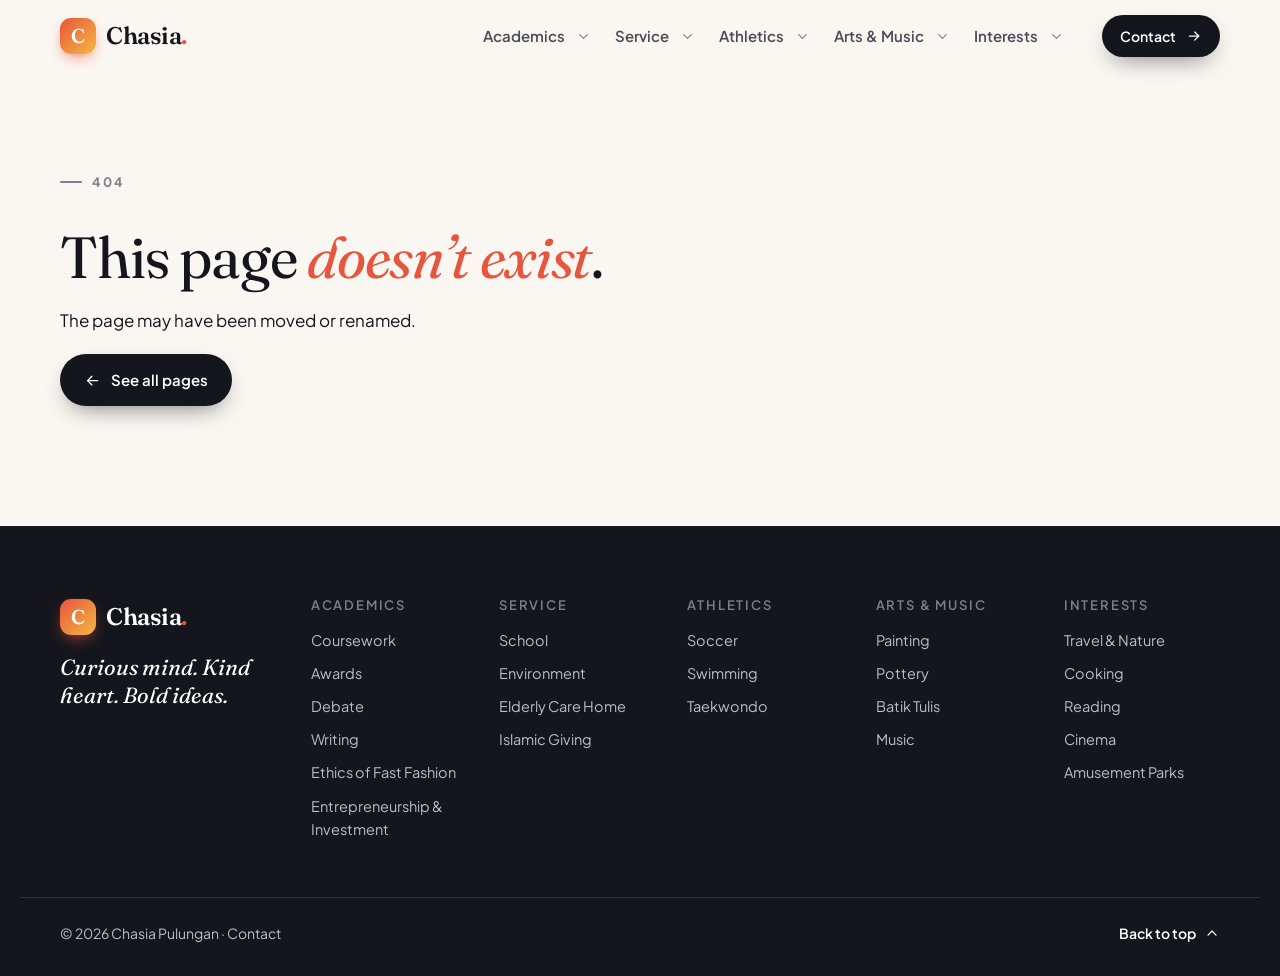
==== commit dd2344a7: "Apply decisions from the review sheet - Top Student wording: top 10% of 70+ students - WSC Global Ro" ====
--- a/activity.html
+++ b/activity.html
@@ -5,6 +5,8 @@
   <meta name="viewport" content="width=device-width, initial-scale=1">
   <title>Activity — Chasia Pulungan</title>
   <meta name="description" content="Details, photos and videos of Chasia Pulungan’s activities and achievements.">
+  <!-- Private profile: shared directly with admission committees, kept out of search engines -->
+  <meta name="robots" content="noindex, nofollow, noarchive">
   <meta name="theme-color" content="#FAF7F2">
   <link rel="icon" href="assets/img/favicon.svg" type="image/svg+xml">
   <link rel="preconnect" href="https://fonts.googleapis.com">
--- a/assets/css/styles.css
+++ b/assets/css/styles.css
@@ -130,7 +130,7 @@
 .drawer__areas { display: grid; gap: 4px; }
 .drawer__areas .mega__item { background: var(--surface); }
 
-@media (max-width: 960px) {
+@media (max-width: 1140px) {
   .nav, .header__cta { display: none; }
   .burger { display: grid; }
 }
@@ -359,15 +359,17 @@
 /* ---------- Footer ---------- */
 .footer { background: var(--ink); color: rgba(255,255,255,.72); padding: 72px 0 32px; }
 .page-home .footer { margin-top: 0; }
-.footer__inner { display: grid; grid-template-columns: 1.5fr 1fr .6fr; gap: 40px; }
+.footer__inner { display: grid; grid-template-columns: 1.4fr repeat(5, 1fr); gap: 32px; }
 .footer__brand p { margin-top: 16px; font-family: var(--serif); font-style: italic; font-size: 22px; color: #fff; max-width: 280px; line-height: 1.3; }
 .footer h4 { font-size: 13px; letter-spacing: .14em; text-transform: uppercase; color: rgba(255,255,255,.45); margin-bottom: 16px; }
 .footer__col ul { display: grid; gap: 10px; }
-.footer__col:nth-child(2) ul { grid-template-columns: 1fr 1fr; }
+.footer__col ul { font-size: 14.5px; }
+.footer h4 a { color: inherit; }
 .footer a:hover { color: #fff; }
 .footer__bottom { display: flex; justify-content: space-between; align-items: center; margin-top: 56px; padding-top: 24px; border-top: 1px solid rgba(255,255,255,.12); font-size: 14px; }
 .totop { display: inline-flex; align-items: center; gap: 8px; font-weight: 600; color: #fff; }
-@media (max-width: 760px) { .footer__inner { grid-template-columns: 1fr; } }
+@media (max-width: 1000px) { .footer__inner { grid-template-columns: repeat(3, 1fr); } .footer__brand { grid-column: 1 / -1; } }
+@media (max-width: 560px) { .footer__inner { grid-template-columns: 1fr 1fr; } }
 
 /* =============================================================
    ACTIVITY PAGE
@@ -377,8 +379,8 @@
   radial-gradient(60% 80% at 100% 0%, rgba(255,255,255,.22), transparent 60%),
   radial-gradient(50% 60% at 0% 100%, rgba(0,0,0,.18), transparent 60%); }
 .page-activity .header:not(.is-scrolled) { color: #fff; }
-.page-activity .header:not(.is-scrolled) .nav > a, .page-activity .header:not(.is-scrolled) .nav__dropbtn { color: rgba(255,255,255,.85); }
-.page-activity .header:not(.is-scrolled) .nav > a:hover, .page-activity .header:not(.is-scrolled) .nav__dropbtn:hover { background: rgba(255,255,255,.14); color: #fff; }
+.page-activity .header:not(.is-scrolled) .nav__link, .page-activity .header:not(.is-scrolled) .nav__caret { color: rgba(255,255,255,.88); }
+.page-activity .header:not(.is-scrolled) .nav__drop:hover .nav__link, .page-activity .header:not(.is-scrolled) .nav__drop.is-open .nav__link, .page-activity .header:not(.is-scrolled) .nav__drop.is-current .nav__link { background: rgba(255,255,255,.16); color: #fff; }
 .page-activity .header:not(.is-scrolled) .brand__word i { color: #fff; }
 .page-activity .header:not(.is-scrolled) .header__cta { background: #fff; color: var(--ink); }
 .page-activity .header:not(.is-scrolled) .burger { background: #fff; color: var(--ink); }
@@ -525,3 +527,116 @@
 .notfound { padding: calc(var(--header-h) + 100px) var(--gutter) 120px; display: grid; gap: 20px; justify-items: start; }
 .more-wrap { display: flex; justify-content: center; margin-top: 36px; }
 .more-wrap:empty { display: none; }
+
+
+/* =============================================================
+   SITEMAP v2 — sections, sub-sections, new components
+   ============================================================= */
+/* nav: section links + caret dropdowns */
+.nav__drop { display: flex; align-items: center; }
+.nav__link { display: inline-flex; align-items: center; padding: 10px 6px 10px 14px; border-radius: 999px 0 0 999px; font-size: 15px; font-weight: 600; color: var(--ink-2); transition: color .2s, background .2s; white-space: nowrap; }
+.nav__caret { display: inline-grid; place-items: center; width: 26px; height: 40px; border-radius: 0 999px 999px 0; color: var(--ink-3); transition: color .2s, background .2s; }
+.nav__caret .i { width: 15px; height: 15px; transition: transform .25s var(--ease); }
+.nav__drop:hover .nav__link, .nav__drop.is-open .nav__link, .nav__drop.is-current .nav__link,
+.nav__drop:hover .nav__caret, .nav__drop.is-open .nav__caret, .nav__drop.is-current .nav__caret { color: var(--ink); background: rgba(21,22,29,.06); }
+.nav__drop.is-open .nav__caret .i { transform: rotate(180deg); }
+.nav__drop .mega { top: calc(100% + 10px); width: 560px; }
+.nav__drop:nth-last-child(-n+2) .mega { left: auto; right: -40px; transform: translate(0, -8px); }
+.nav__drop:nth-last-child(-n+2).is-open .mega { transform: translate(0, 0); }
+.nav__drop .mega::before { content: ""; position: absolute; left: 0; right: 0; top: -14px; height: 14px; }
+.mega__head { display: flex; align-items: center; gap: 14px; padding: 14px; margin-bottom: 6px; border-radius: 16px; color: #fff; background: linear-gradient(135deg, var(--c1), var(--c2)); }
+.mega__head .mega__icon { background: rgba(255,255,255,.2); }
+.mega__head strong { display: block; font-family: var(--serif); font-size: 20px; font-weight: 600; }
+.mega__head small { font-size: 13px; opacity: .85; }
+.mega__head > .i { margin-left: auto; }
+.page-activity .header:not(.is-scrolled) .nav__drop.is-current .nav__caret { background: rgba(255,255,255,.16); color: #fff; }
+
+/* mobile drawer */
+.drawer__home { display: block; font-family: var(--serif); font-size: 34px; letter-spacing: -.02em; padding: 8px 0 14px; border-bottom: 1px solid var(--line); }
+.drawer__secs { display: grid; gap: 8px; margin-top: 14px; }
+.dsec { background: var(--surface); border: 1px solid var(--line); border-radius: 18px; overflow: hidden; }
+.dsec summary { list-style: none; display: flex; align-items: center; gap: 14px; padding: 12px 16px 12px 12px; cursor: pointer; font-family: var(--serif); font-size: 22px; }
+.dsec summary::-webkit-details-marker { display: none; }
+.dsec__chev { margin-left: auto; color: var(--ink-3); transition: transform .25s var(--ease); }
+.dsec[open] .dsec__chev { transform: rotate(180deg); }
+.dsec__list { display: grid; padding: 0 12px 12px; }
+.dsec__list a { display: flex; align-items: center; gap: 12px; padding: 11px 10px; border-radius: 12px; font-weight: 600; color: var(--ink-2); }
+.dsec__list a:hover { background: var(--bg); }
+.dsec__list a .i { color: var(--c1); }
+.dsec__list a:first-child { justify-content: space-between; color: var(--c1); }
+.drawer__contact { margin-top: 20px; width: 100%; }
+
+/* welcome */
+.welcome p { font-size: clamp(17px, 1.6vw, 19px); line-height: 1.7; color: var(--ink-2); margin-bottom: 16px; }
+.welcome .welcome__first, .about__text .welcome__first { font-family: var(--serif); font-size: clamp(22px, 2.2vw, 27px); line-height: 1.45; color: var(--ink); }
+.welcome__sign { font-family: var(--serif); font-style: italic; font-size: 22px !important; color: var(--accent) !important; }
+.s-intro .about__text p { font-size: 18px; line-height: 1.75; color: var(--ink-2); margin-bottom: 18px; }
+
+/* reel */
+.section--dark { background: var(--ink); color: #fff; }
+.reel__frame { aspect-ratio: 16/9; border-radius: 24px; overflow: hidden; background: #000; box-shadow: var(--shadow-lg); }
+.reel__frame video, .reel__frame iframe { width: 100%; height: 100%; border: 0; display: block; }
+
+/* five worlds */
+.worlds { display: grid; grid-template-columns: repeat(6, 1fr); gap: 16px; }
+.world { position: relative; overflow: hidden; isolation: isolate; display: flex; flex-direction: column; gap: 10px; min-height: 330px; padding: 28px; border-radius: var(--radius); color: #fff; background: linear-gradient(140deg, var(--c1), var(--c2)); transition: transform .4s var(--ease), box-shadow .4s; }
+.world:hover { transform: translateY(-6px); box-shadow: 0 30px 50px -24px var(--c1); }
+.world--0, .world--1 { grid-column: span 3; }
+.world--2, .world--3, .world--4 { grid-column: span 2; }
+.world__glow { position: absolute; width: 70%; aspect-ratio: 1; right: -20%; top: -30%; border-radius: 50%; background: rgba(255,255,255,.16); z-index: -1; transition: transform .6s var(--ease); }
+.world:hover .world__glow { transform: scale(1.2); }
+.world__top { display: flex; justify-content: space-between; align-items: center; font-size: 13px; font-weight: 700; letter-spacing: .1em; }
+.world__num { font-family: var(--serif); font-style: italic; font-size: 22px; letter-spacing: 0; }
+.world__count { padding: 5px 12px; border-radius: 999px; background: rgba(255,255,255,.18); }
+.world__icon { width: 56px; height: 56px; border-radius: 16px; display: grid; place-items: center; background: rgba(255,255,255,.2); margin-top: 8px; }
+.world__icon .i { width: 26px; height: 26px; }
+.world__name { font-family: var(--serif); font-size: clamp(30px, 3vw, 40px); line-height: 1.05; letter-spacing: -.02em; margin-top: auto; }
+.world__tag { font-size: 15px; opacity: .88; max-width: 34ch; }
+.world__groups { display: flex; flex-wrap: wrap; gap: 6px; margin-top: 6px; }
+.world__groups span { font-size: 12.5px; font-weight: 600; padding: 4px 10px; border-radius: 999px; background: rgba(255,255,255,.16); border: 1px solid rgba(255,255,255,.22); }
+.world__go { position: absolute; right: 24px; bottom: 24px; width: 44px; height: 44px; border-radius: 50%; display: grid; place-items: center; background: #fff; color: var(--c1); transform: scale(.85); transition: transform .3s var(--ease); }
+.world:hover .world__go { transform: scale(1) rotate(45deg); }
+.world__groups { padding-right: 56px; }
+@media (max-width: 900px) { .worlds { grid-template-columns: 1fr 1fr; } .world--0, .world--1, .world--2, .world--3, .world--4 { grid-column: span 1; } .world--4 { grid-column: span 2; } }
+@media (max-width: 560px) { .worlds { grid-template-columns: 1fr; } .world--4 { grid-column: auto; } .world { min-height: 280px; } }
+
+/* section page */
+.s-hero { padding-bottom: clamp(48px, 7vw, 88px); }
+.s-hero__num { position: absolute; right: -2%; bottom: -16%; font-family: var(--serif); font-style: italic; font-size: clamp(200px, 30vw, 440px); line-height: 1; color: rgba(255,255,255,.1); pointer-events: none; z-index: -1; }
+.s-hero .a-hero__title { font-size: clamp(48px, 7.5vw, 104px); }
+.subnav { position: sticky; top: var(--header-h); z-index: 40; background: rgba(250,247,242,.88); backdrop-filter: saturate(1.4) blur(14px); -webkit-backdrop-filter: saturate(1.4) blur(14px); border-bottom: 1px solid var(--line); }
+.subnav__inner { display: flex; gap: 6px; overflow-x: auto; scrollbar-width: none; padding-top: 10px; padding-bottom: 10px; }
+.subnav__inner::-webkit-scrollbar { display: none; }
+.subnav a { flex: none; display: inline-flex; align-items: center; gap: 8px; height: 42px; padding: 0 16px; border-radius: 999px; font-size: 14.5px; font-weight: 600; color: var(--ink-2); border: 1.5px solid transparent; transition: all .25s var(--ease); }
+.subnav a .i { color: var(--c1); width: 17px; height: 17px; }
+.subnav a em { font-style: normal; font-size: 12px; padding: 1px 8px; border-radius: 999px; background: var(--bg-2); color: var(--ink-3); }
+.subnav a:hover { border-color: var(--line); background: var(--surface); }
+.subnav a.is-active { background: linear-gradient(135deg, var(--c1), var(--c2)); color: #fff; }
+.subnav a.is-active .i { color: #fff; }
+.subnav a.is-active em { background: rgba(255,255,255,.22); color: #fff; }
+.page-section .header.is-scrolled { box-shadow: none; }
+.group { scroll-margin-top: calc(var(--header-h) + 70px); }
+.group__title { display: flex; align-items: flex-end; gap: 20px; }
+.group__icon { width: 64px; height: 64px; flex: none; border-radius: 20px; display: grid; place-items: center; color: #fff; background: linear-gradient(135deg, var(--c1), var(--c2)); box-shadow: 0 14px 30px -14px var(--c1); }
+.group__icon .i { width: 30px; height: 30px; }
+.group .h2 { font-size: clamp(30px, 4vw, 48px); }
+.grid--few { grid-template-columns: repeat(auto-fill, minmax(300px, 380px)); }
+@media (max-width: 520px) { .group__title { align-items: flex-start; flex-direction: column; gap: 14px; } .grid--few { grid-template-columns: 1fr; } }
+
+/* activity page additions */
+.notice--soft { border-style: solid; border-color: var(--line); background: var(--bg-2); margin-top: 8px; }
+.tags { display: grid; grid-template-columns: repeat(auto-fill, minmax(220px, 1fr)); gap: 10px; }
+.tags li { display: flex; align-items: center; gap: 12px; padding: 14px 16px; background: var(--surface); border: 1px solid var(--line); border-radius: var(--radius-sm); font-weight: 600; }
+.tags .i { flex: none; width: 34px; height: 34px; padding: 8px; border-radius: 10px; color: #fff; background: linear-gradient(135deg, var(--c1), var(--c2)); }
+.tags small { display: block; font-weight: 500; color: var(--ink-3); font-size: 13.5px; }
+.links { display: grid; gap: 10px; }
+.linkcard { display: flex; align-items: center; gap: 14px; padding: 16px 18px; border-radius: var(--radius-sm); background: var(--surface); border: 1px solid var(--line); transition: border-color .25s, transform .3s var(--ease), box-shadow .3s; }
+.linkcard:hover { border-color: var(--c1); transform: translateY(-2px); box-shadow: var(--shadow-sm); }
+.linkcard__icon { width: 42px; height: 42px; flex: none; border-radius: 12px; display: grid; place-items: center; color: #fff; background: linear-gradient(135deg, var(--c1), var(--c2)); }
+.linkcard strong { display: block; }
+.linkcard small { color: var(--ink-3); font-size: 13.5px; }
+.linkcard > .i:last-child { margin-left: auto; color: var(--ink-3); }
+
+/* highlight cards: keep the corner icon clear of the text */
+.feat { padding-top: 96px; }
+.feat__stat { font-size: clamp(52px, 6vw, 84px); }
